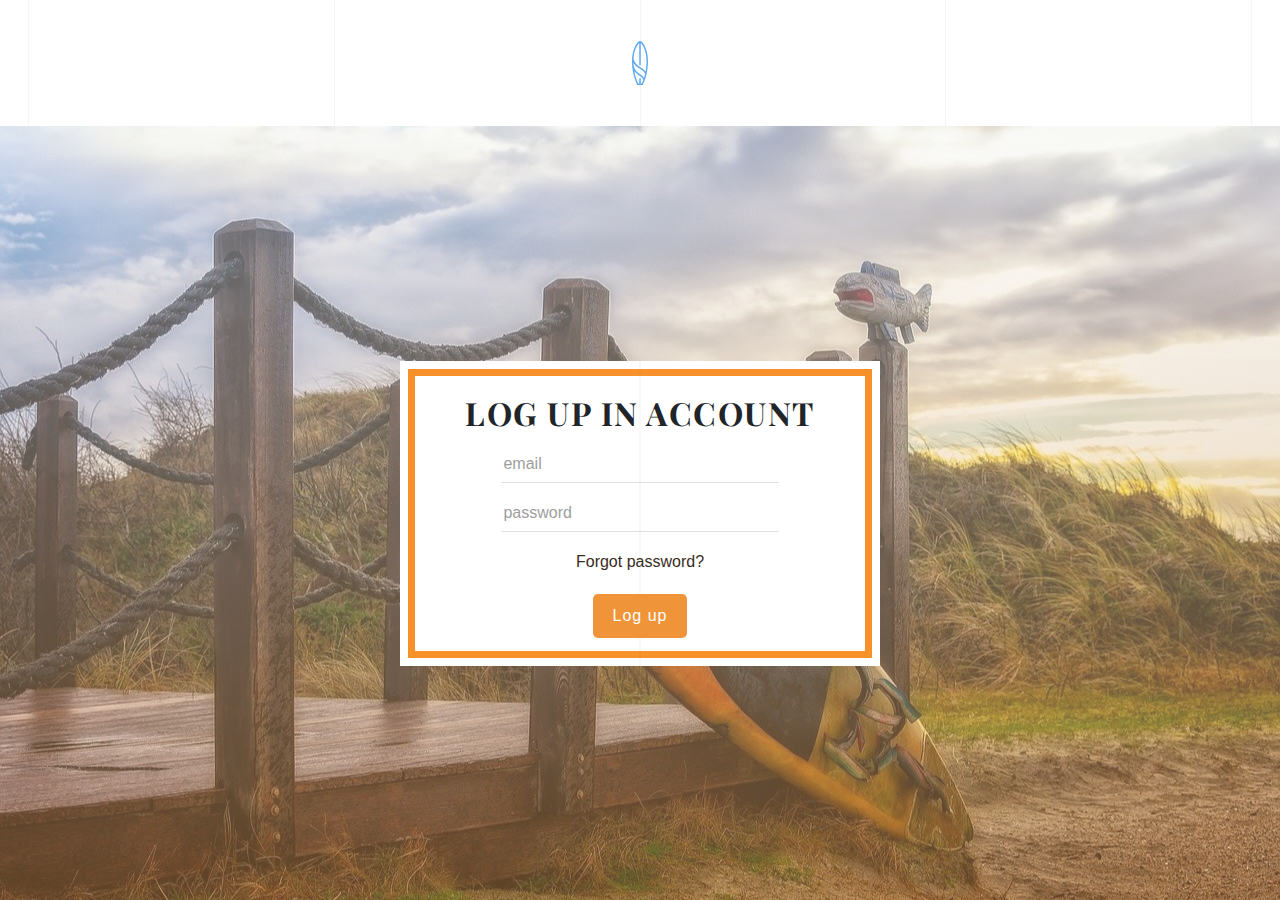
==== auth.html @ 342724e6 "Реализовал страницу auth.html, добавил картинку (бесплатную)" ====
<!DOCTYPE html>
<html lang="ru">
<head>
    <meta charset="UTF-8">
    <meta name="viewport" content="width=device-width, initial-scale=1.0, shrink-to-fit=no">
    <title>Surfing Club | Тигран Овакимян</title>
    <link rel="stylesheet" href="./css/auth-login.css">
    <link rel="stylesheet" href="./libs/bootstrap-reboot/bootstrap-reboot.min.css">
    <link href="https://fonts.googleapis.com/css2?family=Fira+Sans&family=Playfair+Display:wght@400;700&family=Poppins:wght@300&display=swap" rel="stylesheet">
</head>
<body>

    <!-- navigation -->
<div class="container relative navigation-wrapper">

    <div class="nav-logo-wrapper-center">
        <a class="logo" href="./index.html">
            <img width="16" src="./img/logo/logo.svg" alt="logo">
        </a>
    </div>

</div>
<!-- / navigation -->

<div class="container auth-login-wrapper auth-wrapper">

    <div class="auth-login auth-login__auth">
        <form action="POST" class="auth-login-form">
            <h1 class="auth-login-title">LOG UP IN ACCOUNT</h1>

            <!-- email adres -->
            <div class="auth-login-group-input">
                <input name='email' type="text" placeholder=" " class="auth-login-input auth-input">
                <label for="email" class="auth-login-lable">email</label>
            </div>
            <!-- email adres -->

            <!-- password -->
            <div class="auth-login-group-input">
                <input name='password' type="text" placeholder=" " class="auth-login-input auth-input">
                <label for="password" class="auth-login-lable">password</label>
            </div>
            <!-- password -->

            <a href="#" class="auth-forgot-password">Forgot password?</a>

            <button class="auth-login-button auth-button">Log up</button>
        </form>
    </div>

</div>
    
</body>
</html>
---- css/auth-login.css ----
/* - base - */
body {
  background: url(../img/bg/bg-lines.png);
  background-repeat: repeat-y;
  background-size: initial;
  background-position: center;
  font-family: sans-serif;
}
img {
  max-width: 100%;
  height: auto;
}
.container {
  width: 100%;
  padding: 0 15px;
}
@media (min-width: 1254px) {
  .container {
    margin: 0 auto;
    width: 1224px;
    padding: 0;
  }
}
.flex-end {
  display: flex;
  justify-content: flex-end;
}
.flex-column-center {
  display: flex;
  flex-direction: column;
  align-items: center;
}
.relative {
  position: relative;
}
.read-more-link,
a.read-more-link {
  color: #333333;
  font-family: 'League-Spartan', sans-serif;
  font-size: 9px;
  font-weight: 700;
  line-height: 1;
  text-transform: uppercase;
  letter-spacing: 5px;
  text-decoration: none !important;
  position: relative;
  padding-bottom: 10px;
}
.read-more-link::after,
a.read-more-link::after {
  content: '';
  position: absolute;
  left: 0;
  right: 0;
  bottom: 0;
  width: 100%;
  height: 2px;
  background-color: rgba(93, 168, 239, 0.7);
}
.title {
  color: #333333;
  font-family: 'Playfair Display', serif;
  font-size: 36px;
  font-weight: 700;
  line-height: 1.2;
  letter-spacing: 0.4px;
  text-align: center;
  margin-bottom: 20px;
}
@media (min-width: 768px) {
  .title {
    font-size: 42px;
  }
}
.desc-text {
  color: rgba(97, 97, 97, 0.6);
  font-family: 'Poppins', sans-serif;
  font-size: 14px;
  font-weight: 300;
  line-height: 1.2;
  letter-spacing: 0.3px;
}
.title-desc {
  color: rgba(97, 97, 97, 0.6);
  font-family: 'Poppins', sans-serif;
  font-size: 14px;
  font-weight: 300;
  line-height: 1.2;
  letter-spacing: 0.3px;
  margin-bottom: 35px;
}
.subtitle {
  display: block;
  color: #5da8ef;
  font-family: 'League-Spartan', sans-serif;
  font-size: 9px;
  font-weight: 700;
  line-height: 1;
  text-transform: uppercase;
  letter-spacing: 5px;
}
.vertical-text {
  color: rgba(11, 12, 17, 0.2);
  font-family: 'League-Spartan', sans-serif;
  font-size: 9px;
  font-weight: 700;
  line-height: 1;
  text-transform: uppercase;
  letter-spacing: 5.4px;
  transform: rotate(-90deg) translate(-100%, 0);
  position: absolute;
  left: 0;
  top: 0;
  transform-origin: left top;
}
/* - base - */
/* - header - */
.navigation-wrapper {
  display: flex;
  flex-direction: column;
  align-items: center;
}
@media (min-width: 1254px) {
  .navigation-wrapper {
    flex-direction: row;
    padding: 41px 0;
  }
}
.nav-logo-wrapper {
  text-align: center;
  width: 100%;
  padding: 30px 0;
}
@media (min-width: 1254px) {
  .nav-logo-wrapper {
    margin-right: 190px;
    padding: 0;
    width: auto;
  }
}
.nav-logo-wrapper-center {
  text-align: center;
  width: 100%;
  padding: 30px 0;
  margin: 0 auto;
}
@media (min-width: 1254px) {
  .nav-logo-wrapper-center {
    padding: 0;
    width: auto;
  }
}
.header__list {
  display: flex;
  flex-direction: column;
  align-items: center;
  margin-bottom: 20px;
  width: 100%;
  list-style-type: none;
  margin: 0;
  padding: 0;
  font-family: 'League-Spartan', sans-serif;
  font-weight: 700;
}
@media (min-width: 768px) {
  .header__list {
    flex-direction: row;
    justify-content: center;
  }
}
@media (min-width: 1254px) {
  .header__list {
    justify-content: flex-start;
    width: auto;
  }
}
.header__list-item {
  text-align: center;
  margin-bottom: 15px;
}
.header__list-item:last-child {
  margin-bottom: 0;
}
@media (min-width: 768px) {
  .header__list-item {
    margin-right: 40px;
    margin-bottom: 0;
  }
  .header__list-item:last-child {
    margin-right: 0;
  }
}
.header__list-link {
  text-transform: uppercase;
  color: rgba(11, 12, 17, 0.9);
  text-decoration: none;
  font-size: 10px;
  line-height: 1;
  letter-spacing: 5px;
  font-family: 'League-Spartan', sans-serif;
  font-weight: 700;
}
.header__list-link:hover {
  text-decoration: none;
}
.nav__account-data {
  margin-top: 20px;
}
@media (min-width: 1254px) {
  .nav__account-data {
    margin-left: auto;
    margin-top: 0;
  }
}
.nav__basket {
  cursor: pointer;
}
.nav__account {
  margin-left: 5px;
  margin-right: 5px;
  cursor: pointer;
}
/* - header - */
.auth-login-wrapper {
  background-size: cover;
  background-position: center;
  background-repeat: no-repeat;
  width: 100%;
  height: calc(100vh - 126px);
  position: relative;
  display: flex;
  justify-content: center;
  align-items: center;
}
.auth-login-wrapper:before {
  content: '';
  position: absolute;
  left: 0;
  top: 0;
  width: 100%;
  height: 100%;
  opacity: 0.4;
}
.login-wrapper {
  background-image: url(../img/img/beach-login.jpg);
}
.login-wrapper:before {
  background: linear-gradient(360deg, #020024 0%, #090979 0%, #ffffff 100%);
}
.auth-wrapper {
  background-image: url(../img/img/surfboard-auth.jpg);
}
.auth-wrapper:before {
  background: linear-gradient(360deg, #020024 0%, #e4a15d 0%, #ffffff 100%);
}
.auth-login {
  position: relative;
  width: 480px;
  padding: 20px 5px;
  border: 8px solid #fff;
  display: flex;
  justify-content: center;
  align-items: center;
}
.auth-login::after {
  content: '';
  position: absolute;
  width: 100%;
  height: 100%;
  padding: 10px;
  background-color: #fff;
  z-index: 1;
  top: 0;
}
.auth-login::before {
  content: '';
  position: absolute;
  height: calc(100% + 16px);
  width: 1px;
  left: 50%;
  top: -8px;
  transform: translateX(-50%);
  background-color: rgba(128, 128, 128, 0.12);
  z-index: 2;
}
.auth-login__auth::after {
  border: 7px solid #f89129;
}
.auth-login__login::after {
  border: 7px solid #5da8ef;
}
.auth-login-form {
  position: relative;
  z-index: 4;
  text-align: center;
}
.auth-login-title {
  font-family: 'Playfair Display', serif;
  font-weight: 700;
  letter-spacing: 1.5px;
  text-transform: uppercase;
}
.auth-login-group-input {
  width: 85%;
  padding: 0 10px;
  margin: 15px auto 18px;
  position: relative;
}
.auth-login-input {
  width: 100%;
  padding-bottom: 5px;
  border: none;
  border-bottom: 1px solid #e0e0e0;
  background-color: transparent;
  outline: none;
  transition: 0.3s;
  padding-right: 10px;
  /* в фокусе работаем с lable */
}
.auth-login-input:focus {
  border-bottom: 1px solid #1d85c2;
}
.auth-login-input:focus ~ .auth-login-lable,
.auth-login-input:not(:placeholder-shown) ~ .auth-login-lable {
  top: -12px;
  font-size: 12px;
  color: #d0d8e2;
  line-height: 1;
}
.auth-login-input:not(:placeholder-shown) {
  border-bottom: 1px solid #1d85c2;
  background-color: #e8f0fe;
}
.login-input:not(:placeholder-shown) {
  border-bottom: 1px solid #1d85c2;
  background-color: #e8f0fe;
}
.auth-input:not(:placeholder-shown) {
  border-bottom: 1px solid #b98856;
  background-color: #f8c48f;
}
.auth-login-lable {
  position: absolute;
  top: 0;
  left: 12px;
  color: #9e9e9e;
  z-index: 0;
  transition: 0.3s;
}
.auth-forgot-password {
  display: block;
  color: #382b22;
  margin: 10px 0 20px;
  transition: 0.3s;
}
.auth-forgot-password:hover {
  text-decoration: none;
  color: #a77a5a;
}
.auth-login-button {
  padding: 10px 20px;
  border: none;
  border-radius: 5px;
  color: #fff;
  cursor: pointer;
  transition: 0.3s;
  letter-spacing: 1px;
}
.auth-login-button:focus,
.auth-login-button:hover {
  background-attachment: rgba(0, 113, 240, 0.7);
}
.auth-button {
  background-color: #f09439;
}
.login-button {
  background-color: #5684d8;
}
.none {
  display: none;
}
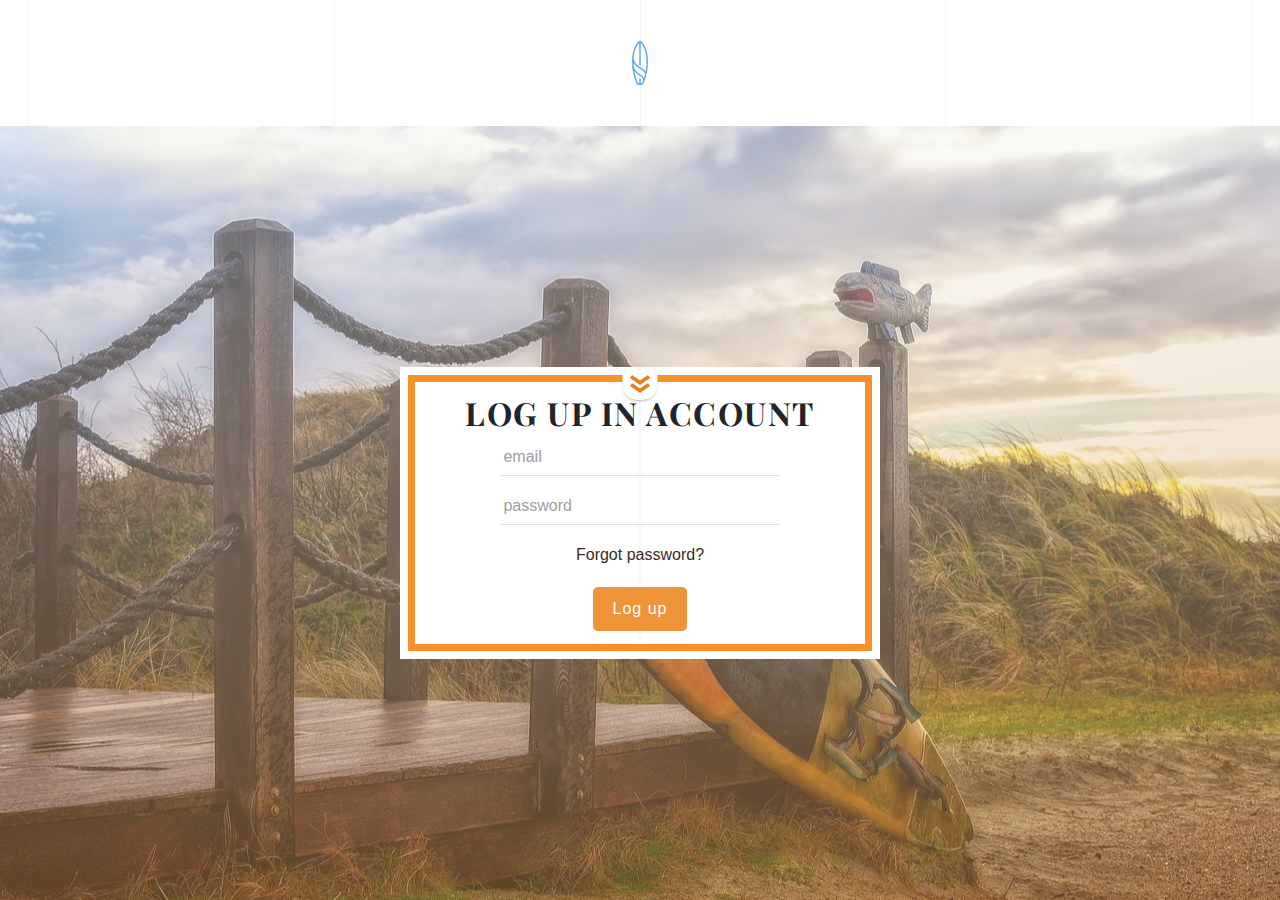
==== commit 73126fe2: "анимация на странице auth.html" ====
--- a/auth.html
+++ b/auth.html
@@ -6,6 +6,11 @@
     <title>Surfing Club | Тигран Овакимян</title>
     <link rel="stylesheet" href="./css/auth-login.css">
     <link rel="stylesheet" href="./libs/bootstrap-reboot/bootstrap-reboot.min.css">
+    <link
+        rel="stylesheet"
+        href="https://cdnjs.cloudflare.com/ajax/libs/animate.css/4.1.1/animate.min.css"
+    />
+
     <link href="https://fonts.googleapis.com/css2?family=Fira+Sans&family=Playfair+Display:wght@400;700&family=Poppins:wght@300&display=swap" rel="stylesheet">
 </head>
 <body>
@@ -25,7 +30,40 @@
 <div class="container auth-login-wrapper auth-wrapper">
 
     <div class="auth-login auth-login__auth">
-        <form action="POST" class="auth-login-form">
+    
+        <div class="swipe-login-form auth-login__login animate__animated">
+
+            <div class="auth-login-form swipe-auth-login">
+                <h2 class="auth-login-title">CREATE ACCOUNT</h1>
+
+                <span class="after-registration-thanks">If you are not registered yet, please go through the registration form</span>
+
+                <a href="./login.html" class="login-forgot-password">Log In</a>
+            </div>
+
+            <div class="swipe-arr">
+                <svg class="swipe-arr__login" xmlns="http://www.w3.org/2000/svg" x="0px" y="0px"
+                    width="26" height="26"
+                    viewBox="0 0 172 172"
+                    style=" fill:#000000;">
+                        <g fill="none" fill-rule="nonzero" stroke="none" stroke-width="1" stroke-linecap="butt" stroke-linejoin="miter" stroke-miterlimit="10" stroke-dasharray="" stroke-dashoffset="0" font-family="none" font-weight="none" font-size="none" text-anchor="none" style="mix-blend-mode: normal"><path d="M0,172v-172h172v172z" fill="none"></path><g fill="#3498DB"><path d="M152.15385,46.46274l-13.33413,-20.00121l-52.81971,36.51382l-52.81971,-36.51382l-13.33413,20.00121l66.15385,46.28185zM152.15385,99.48919l-13.33413,-20.23378l-52.81971,36.51382l-52.81971,-36.51382l-13.33413,20.23378l66.15385,46.04928z"></path>
+                        </g>
+                    </g>
+                </svg>
+                <svg class="swipe-arr__auth" xmlns="http://www.w3.org/2000/svg" x="0px" y="0px"
+                    width="26" height="26"
+                    viewBox="0 0 172 172"
+                    style=" fill:#000000;">
+                        <g fill="none" fill-rule="nonzero" stroke="none" stroke-width="1" stroke-linecap="butt" stroke-linejoin="miter" stroke-miterlimit="10" stroke-dasharray="" stroke-dashoffset="0" font-family="none" font-weight="none" font-size="none" text-anchor="none" style="mix-blend-mode: normal"><path d="M0,172v-172h172v172z" fill="none"></path><g fill="#e67e22"><path d="M152.15385,46.46274l-13.33413,-20.00121l-52.81971,36.51382l-52.81971,-36.51382l-13.33413,20.00121l66.15385,46.28185zM152.15385,99.48919l-13.33413,-20.23378l-52.81971,36.51382l-52.81971,-36.51382l-13.33413,20.23378l66.15385,46.04928z"></path>
+                        </g>
+                    </g>
+                </svg>
+            </div>
+
+        </div> 
+   
+
+        <form action="GET" class="auth-login-form">
             <h1 class="auth-login-title">LOG UP IN ACCOUNT</h1>
 
             <!-- email adres -->
@@ -46,9 +84,11 @@
 
             <button class="auth-login-button auth-button">Log up</button>
         </form>
+
     </div>
 
 </div>
     
+    <script src="./js/auth-modal.js"></script>
 </body>
 </html>--- a/css/auth-login.css
+++ b/css/auth-login.css
@@ -226,7 +226,8 @@
   background-position: center;
   background-repeat: no-repeat;
   width: 100%;
-  height: calc(100vh - 126px);
+  min-height: 450px;
+  height: calc(100vh - 104px);
   position: relative;
   display: flex;
   justify-content: center;
@@ -240,6 +241,11 @@
   width: 100%;
   height: 100%;
   opacity: 0.4;
+}
+@media (min-width: 1254px) {
+  .auth-login-wrapper {
+    height: calc(100vh - 126px);
+  }
 }
 .login-wrapper {
   background-image: url(../img/img/beach-login.jpg);
@@ -261,6 +267,8 @@
   display: flex;
   justify-content: center;
   align-items: center;
+  margin: 0 20px;
+  overflow: hidden;
 }
 .auth-login::after {
   content: '';
@@ -289,6 +297,60 @@
 .auth-login__login::after {
   border: 7px solid #5da8ef;
 }
+.swipe-login-form {
+  position: absolute;
+  width: 100%;
+  height: calc(100% + 1px);
+  z-index: 6;
+  background: #fff;
+  padding: 5px 10px;
+  border: 7px solid #5da8ef;
+  display: flex;
+  align-items: center;
+  bottom: 100%;
+  transition: 0.3s bottom;
+}
+.swipe-login-form .after-registration-thanks {
+  margin-top: 10px;
+  display: inline-block;
+}
+.swipe-arr {
+  bottom: -32px;
+  left: 50%;
+  transform: translateX(-50%);
+  position: absolute;
+  width: 35px;
+  height: 55px;
+  border-radius: 15px;
+  background-color: #fff;
+  box-shadow: 0px 2px 4px -3px rgba(0, 0, 0, 0.726);
+  display: flex;
+  justify-content: space-between;
+  align-items: center;
+  flex-direction: column;
+  padding-bottom: 3px;
+  cursor: pointer;
+}
+.swipe-arr__login {
+  width: 100%;
+  transform: rotate(180deg);
+}
+.swipe-arr__auth {
+  width: 100%;
+}
+.login-forgot-password {
+  display: inline-block;
+  color: #2f4b58;
+  margin: 10px 0 20px;
+  transition: 0.3s;
+  padding-bottom: 4px;
+  border-bottom: 2px solid #007bff59;
+}
+.login-forgot-password:hover {
+  text-decoration: none;
+  color: #5a75a7;
+  border-bottom: 2px solid #007bffc0;
+}
 .auth-login-form {
   position: relative;
   z-index: 4;
@@ -298,7 +360,17 @@
   font-family: 'Playfair Display', serif;
   font-weight: 700;
   letter-spacing: 1.5px;
+  font-size: 27px;
+  line-height: 1.4;
+  margin: 0 10px;
   text-transform: uppercase;
+}
+@media (min-width: 1254px) {
+  .auth-login-title {
+    font-size: 32px;
+    line-height: 1.1;
+    margin: 0;
+  }
 }
 .auth-login-group-input {
   width: 85%;
@@ -344,7 +416,7 @@
   top: 0;
   left: 12px;
   color: #9e9e9e;
-  z-index: 0;
+  z-index: -1;
   transition: 0.3s;
 }
 .auth-forgot-password {
